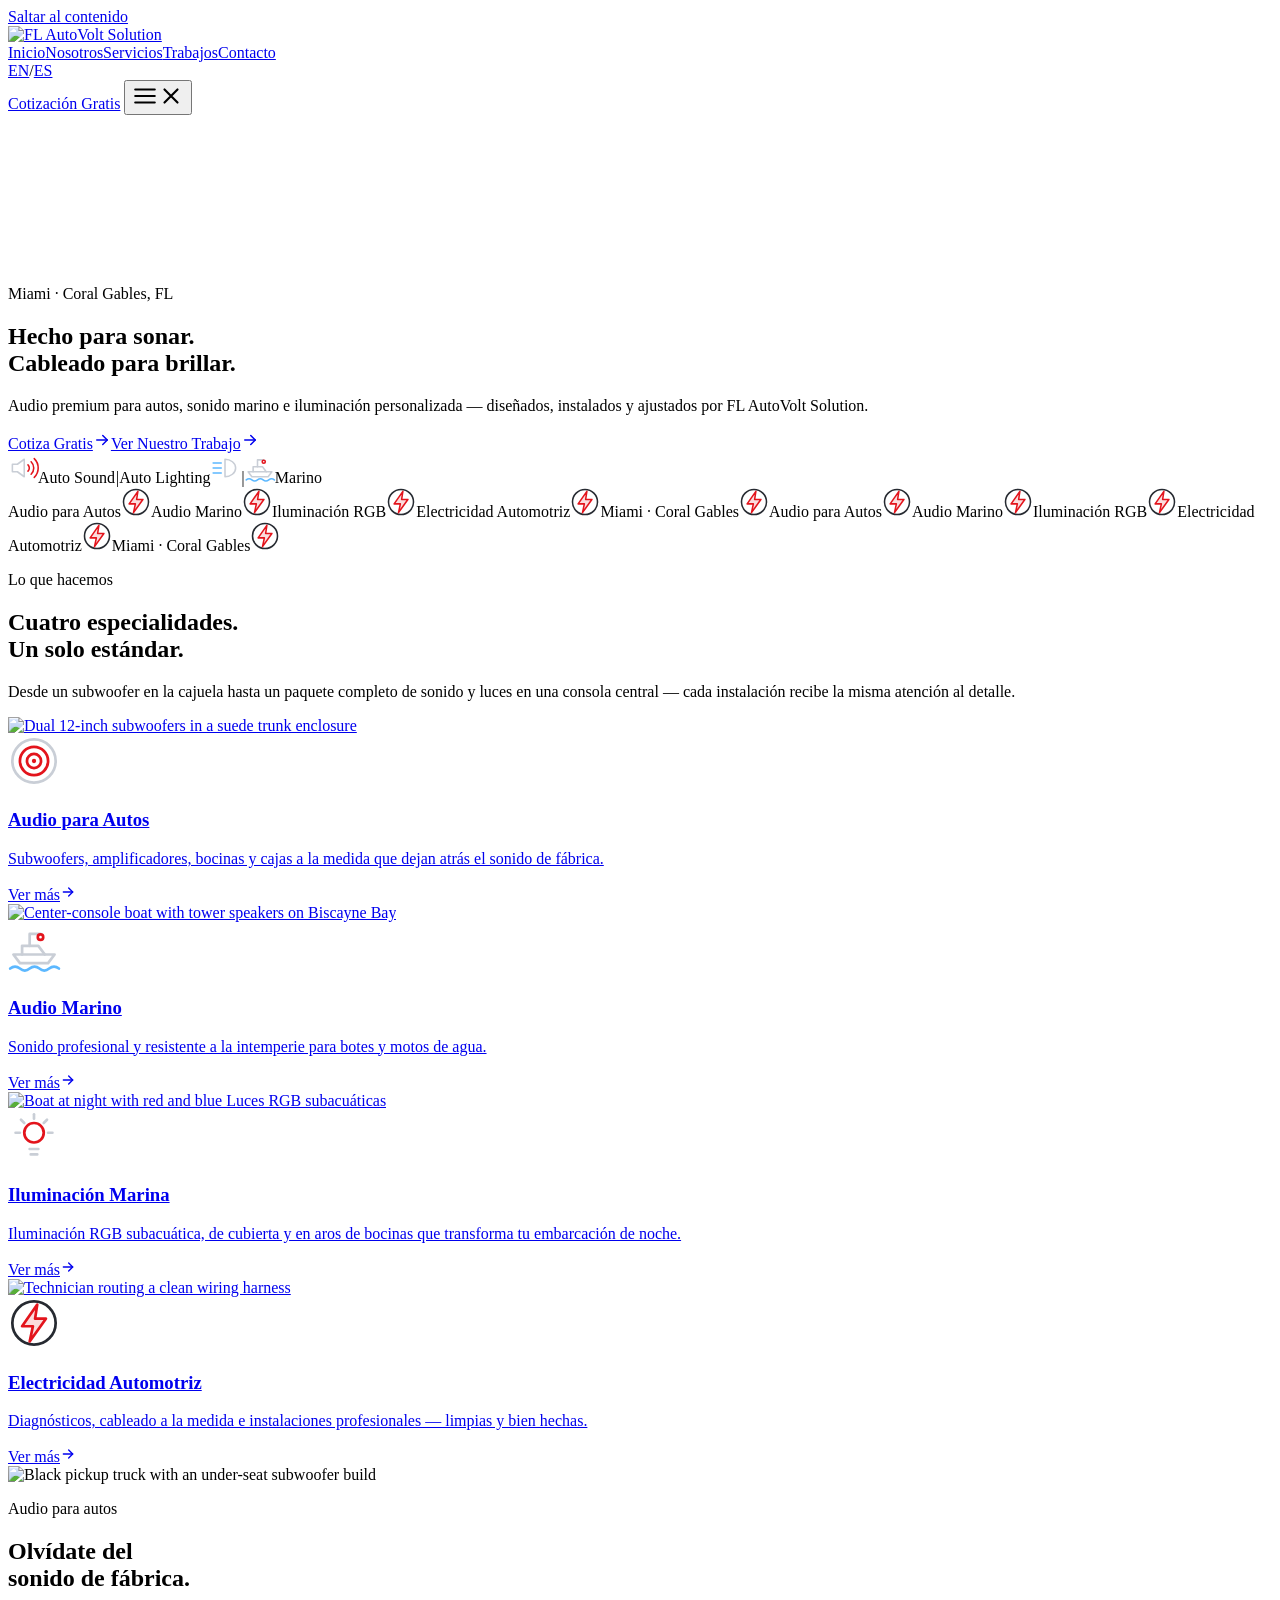
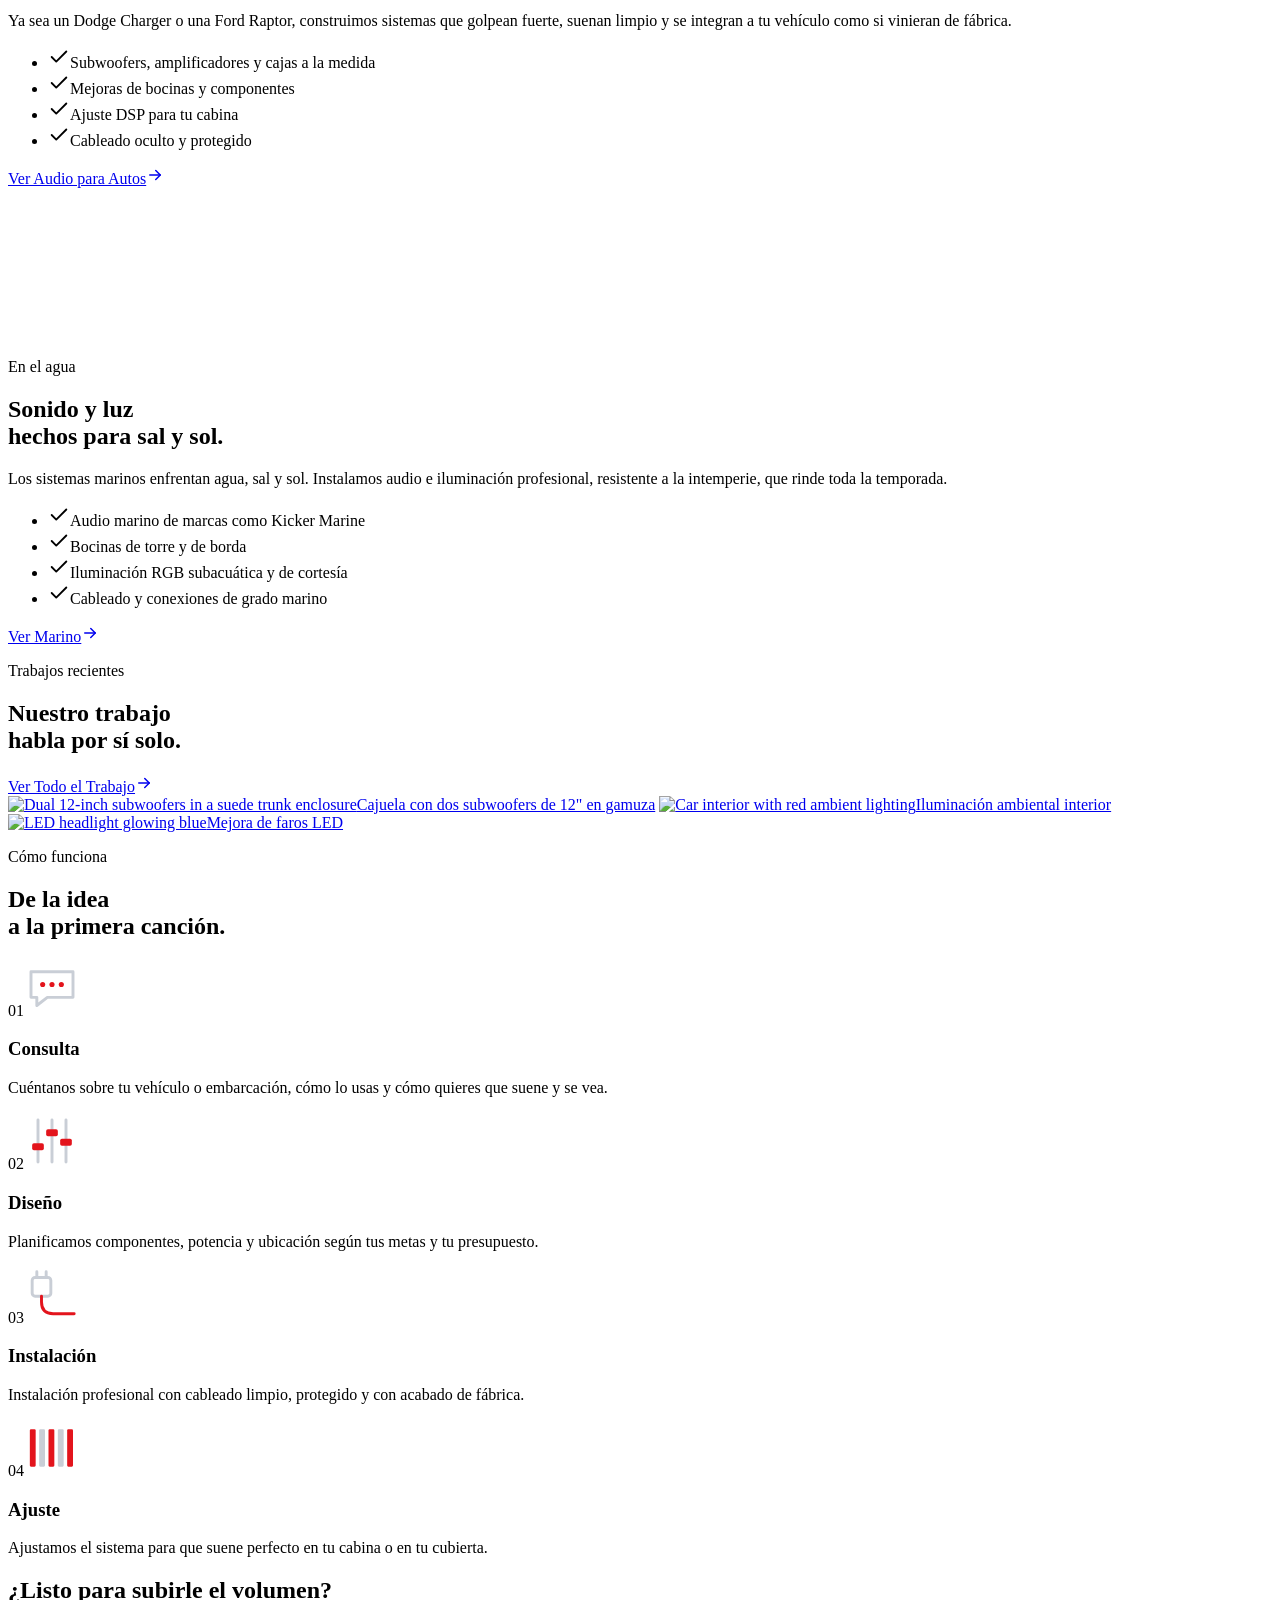
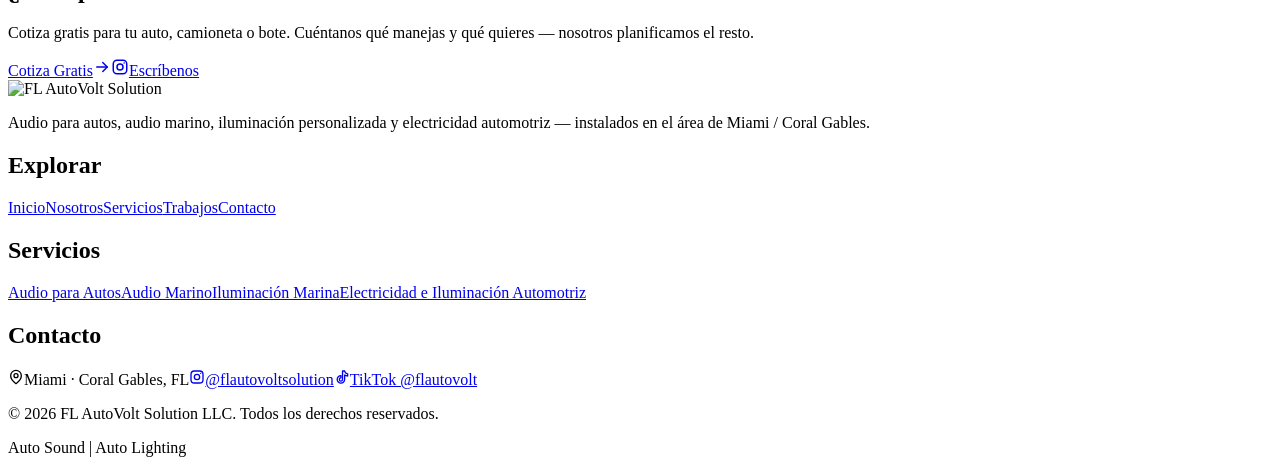
==== public/es/index.html @ 37b9b185 "Initial FL AutoVolt website (EN/ES, animations, video loops) Co-Authored-By: Claude Opus 5.5 <norepl" ====
<!doctype html>
<html lang="es" class="no-js">
<head>
<meta charset="utf-8">
<meta name="viewport" content="width=device-width, initial-scale=1">
<title>FL AutoVolt Solution | Audio para Autos, Audio Marino e Iluminación en Miami</title>
<meta name="description" content="Audio premium para autos, audio marino, iluminación RGB para botes y electricidad automotriz en Miami y Coral Gables, FL. Cotiza gratis.">
<link rel="canonical" href="https://flautovolt.com/es/">
<link rel="alternate" hreflang="en" href="https://flautovolt.com/">
<link rel="alternate" hreflang="es" href="https://flautovolt.com/es/">
<link rel="alternate" hreflang="x-default" href="https://flautovolt.com/">
<meta name="theme-color" content="#07080A">
<meta property="og:type" content="website">
<meta property="og:site_name" content="FL AutoVolt Solution">
<meta property="og:title" content="FL AutoVolt Solution | Audio para Autos, Audio Marino e Iluminación en Miami">
<meta property="og:description" content="Audio premium para autos, audio marino, iluminación RGB para botes y electricidad automotriz en Miami y Coral Gables, FL. Cotiza gratis.">
<meta property="og:url" content="https://flautovolt.com/es/">
<meta property="og:image" content="https://flautovolt.com/assets/img/og.jpg">
<meta property="og:locale" content="es_US">
<meta name="twitter:card" content="summary_large_image">
<link rel="icon" href="/favicon.ico" sizes="32x32">
<link rel="icon" href="/assets/img/icon-192.png" type="image/png" sizes="192x192">
<link rel="apple-touch-icon" href="/assets/img/apple-touch-icon.png">
<link rel="preconnect" href="https://fonts.googleapis.com"><link rel="preconnect" href="https://fonts.gstatic.com" crossorigin><link rel="stylesheet" href="https://fonts.googleapis.com/css2?family=Barlow:wght@400;500;600&family=Saira:ital,wght@0,500;0,600;0,700;1,700;1,800;1,900&display=swap">
<link rel="stylesheet" href="/assets/css/site.css">
<script type="application/ld+json">{"@context": "https://schema.org", "@type": "AutomotiveBusiness", "name": "FL AutoVolt Solution LLC", "alternateName": "FL AutoVolt", "url": "https://flautovolt.com/", "logo": "https://flautovolt.com/assets/img/logo.jpg", "image": "https://flautovolt.com/assets/img/og.jpg", "description": "Car audio, marine audio, custom marine lighting and auto electrical services in Miami / Coral Gables, FL.", "areaServed": ["Miami, FL", "Coral Gables, FL", "South Florida"], "address": {"@type": "PostalAddress", "addressLocality": "Miami", "addressRegion": "FL", "addressCountry": "US"}, "sameAs": ["https://www.instagram.com/flautovoltsolution/", "https://www.tiktok.com/@flautovolt"]}</script>
<script src="/assets/js/config.js" defer></script>
<script src="/assets/js/site.js" defer></script>
</head>
<body>
<a class="skip" href="#main">Saltar al contenido</a>
<header class="site-header">
<div class="site-header__in">
<a class="brand" href="/" aria-label="FL AutoVolt Solution — inicio"><img src="/assets/img/logo.jpg" alt="FL AutoVolt Solution" width="176" height="96"></a>
<nav class="nav" id="nav" aria-label="Principal"><a href="/" aria-current="page">Inicio</a><a href="/about">Nosotros</a><a href="/services">Servicios</a><a href="/works">Trabajos</a><a href="/contact">Contacto</a></nav>
<div class="header-actions"><div class="lang" aria-label="Idioma"><a href="/" lang="en" hreflang="en" aria-current="true">EN</a><span>/</span><a href="/es/" lang="es" hreflang="es">ES</a></div>

<a class="btn btn--red btn--sm fa-btn" href="/contact">Cotización Gratis</a>
<button class="burger" type="button" aria-controls="nav" aria-expanded="false" aria-label="Menú"><svg class="i burger__open" width="26" height="26" viewBox="0 0 24 24" fill="none" stroke="currentColor" stroke-width="2" stroke-linecap="round" stroke-linejoin="round" aria-hidden="true"><path d="M3 6h18M3 12h18M3 18h18"/></svg><svg class="i burger__close" width="26" height="26" viewBox="0 0 24 24" fill="none" stroke="currentColor" stroke-width="2" stroke-linecap="round" stroke-linejoin="round" aria-hidden="true"><path d="M6 6l12 12M18 6 6 18"/></svg></button>
</div>
</div>
</header>
<main id="main">
<section class="hero">
<div class="hero__media"><video class="fa-kb" src="/assets/video/hero-loop.mp4" poster="/assets/img/img00.jpg" autoplay muted loop playsinline preload="metadata" aria-label="Black muscle sedan with a glowing custom trunk audio build"></video></div>
<div class="wrap hero__in">
<div class="fa-up"><p class="eyebrow"><span class="fa-line"></span>Miami · Coral Gables, FL</p></div>
<h1 class="h1 h1--hero fa-up d1">Hecho para sonar.<br><span class="red">Cableado para brillar.</span></h1>
<p class="lead fa-up d2">Audio premium para autos, sonido marino e iluminación personalizada — diseñados, instalados y ajustados por FL AutoVolt Solution.</p>
<div class="btn-row fa-up d3"><a class="btn btn--red fa-btn" href="/contact">Cotiza Gratis<svg class="i" width="18" height="18" viewBox="0 0 24 24" fill="none" stroke="currentColor" stroke-width="2" stroke-linecap="round" stroke-linejoin="round" aria-hidden="true"><path d="M5 12h14"/><path d="m13 6 6 6-6 6"/></svg></a><a class="btn btn--ghost fa-btn" href="/works">Ver Nuestro Trabajo<svg class="i" width="18" height="18" viewBox="0 0 24 24" fill="none" stroke="currentColor" stroke-width="2" stroke-linecap="round" stroke-linejoin="round" aria-hidden="true"><path d="M5 12h14"/><path d="m13 6 6 6-6 6"/></svg></a></div>
<div class="hero__tags fa-up d4"><span class="red"><svg width="30" height="30" viewBox="0 0 48 48" fill="none" stroke-width="2.5" stroke-linecap="round" stroke-linejoin="round" aria-hidden="true" style="flex-shrink: 0; overflow: visible"><path d="M7 18h8l11-8v28l-11-8H7z" stroke="#C9CED6"></path><path class="fa-wave" d="M32 19a7 7 0 0 1 0 10" stroke="#E3141C"></path><path class="fa-wave d2" d="M37 14a14 14 0 0 1 0 20" stroke="#E3141C"></path><path class="fa-wave d4" d="M42 9a21 21 0 0 1 0 30" stroke="#E3141C"></path></svg>Auto Sound</span><i>|</i><span>Auto Lighting<svg width="30" height="30" viewBox="0 0 48 48" fill="none" stroke-width="2.5" stroke-linecap="round" stroke-linejoin="round" aria-hidden="true" style="flex-shrink: 0; overflow: visible"><path d="M24 10c9 0 17 6 17 14s-8 14-17 14z" stroke="#C9CED6"></path><path class="fa-beam" d="M5 16h13" stroke="#5CB8FF"></path><path class="fa-beam d2" d="M5 24h13" stroke="#5CB8FF"></path><path class="fa-beam d4" d="M5 32h13" stroke="#5CB8FF"></path></svg></span><i>|</i><span class="blue"><svg width="30" height="30" viewBox="0 0 48 48" fill="none" stroke-width="2.5" stroke-linecap="round" stroke-linejoin="round" aria-hidden="true" style="flex-shrink: 0; overflow: visible"><g class="fa-bob"><path d="M5 30h38l-6 8H11z" stroke="#C9CED6"></path><path d="M13 30v-8h15l6 8" stroke="#C9CED6"></path><path d="M20 22V11h10" stroke="#C9CED6"></path><circle cx="30" cy="14" r="2.5" stroke="#E3141C"></circle></g><path class="fa-drift" d="M2 43c3-2.5 6-2.5 9 0s6 2.5 9 0 6-2.5 9 0 6 2.5 9 0 6-2.5 9 0" stroke="#5CB8FF"></path></svg>Marino</span></div>
</div>
<div class="hero__eq" aria-hidden="true"><i class="fa-eq" style="animation-duration:0.7s;animation-delay:0.0s;background:var(--red)"></i><i class="fa-eq" style="animation-duration:0.8s;animation-delay:-0.9s;background:var(--red)"></i><i class="fa-eq" style="animation-duration:0.9s;animation-delay:-0.7s;background:var(--chrome)"></i><i class="fa-eq" style="animation-duration:1.0s;animation-delay:-0.5s;background:var(--red)"></i><i class="fa-eq" style="animation-duration:1.1s;animation-delay:-0.3s;background:var(--red)"></i><i class="fa-eq" style="animation-duration:1.2s;animation-delay:-0.1s;background:var(--chrome)"></i><i class="fa-eq" style="animation-duration:1.3s;animation-delay:-1.0s;background:var(--red)"></i><i class="fa-eq" style="animation-duration:1.4s;animation-delay:-0.8s;background:var(--red)"></i><i class="fa-eq" style="animation-duration:1.5s;animation-delay:-0.6s;background:var(--chrome)"></i><i class="fa-eq" style="animation-duration:0.7s;animation-delay:-0.4s;background:var(--red)"></i><i class="fa-eq" style="animation-duration:0.8s;animation-delay:-0.2s;background:var(--red)"></i><i class="fa-eq" style="animation-duration:0.9s;animation-delay:0.0s;background:var(--chrome)"></i><i class="fa-eq" style="animation-duration:1.0s;animation-delay:-0.9s;background:var(--red)"></i><i class="fa-eq" style="animation-duration:1.1s;animation-delay:-0.7s;background:var(--red)"></i><i class="fa-eq" style="animation-duration:1.2s;animation-delay:-0.5s;background:var(--chrome)"></i><i class="fa-eq" style="animation-duration:1.3s;animation-delay:-0.3s;background:var(--red)"></i><i class="fa-eq" style="animation-duration:1.4s;animation-delay:-0.1s;background:var(--red)"></i><i class="fa-eq" style="animation-duration:1.5s;animation-delay:-1.0s;background:var(--chrome)"></i><i class="fa-eq" style="animation-duration:0.7s;animation-delay:-0.8s;background:var(--red)"></i><i class="fa-eq" style="animation-duration:0.8s;animation-delay:-0.6s;background:var(--red)"></i><i class="fa-eq" style="animation-duration:0.9s;animation-delay:-0.4s;background:var(--chrome)"></i><i class="fa-eq" style="animation-duration:1.0s;animation-delay:-0.2s;background:var(--red)"></i><i class="fa-eq" style="animation-duration:1.1s;animation-delay:0.0s;background:var(--red)"></i><i class="fa-eq" style="animation-duration:1.2s;animation-delay:-0.9s;background:var(--chrome)"></i><i class="fa-eq" style="animation-duration:1.3s;animation-delay:-0.7s;background:var(--red)"></i><i class="fa-eq" style="animation-duration:1.4s;animation-delay:-0.5s;background:var(--red)"></i><i class="fa-eq" style="animation-duration:1.5s;animation-delay:-0.3s;background:var(--chrome)"></i><i class="fa-eq" style="animation-duration:0.7s;animation-delay:-0.1s;background:var(--red)"></i><i class="fa-eq" style="animation-duration:0.8s;animation-delay:-1.0s;background:var(--red)"></i><i class="fa-eq" style="animation-duration:0.9s;animation-delay:-0.8s;background:var(--chrome)"></i></div>
</section>
<div class="ticker" aria-hidden="true"><div class="ticker__track fa-marquee"><span class="ticker__item">Audio para Autos<svg width="30" height="30" viewBox="0 0 48 48" fill="none" stroke-width="2.5" stroke-linecap="round" stroke-linejoin="round" aria-hidden="true" style="flex-shrink: 0; overflow: visible"><circle cx="24" cy="24" r="20" stroke="#262A31"></circle><path class="fa-flicker" d="M27 7 13 27h10l-3 14 15-21H25z" stroke="#E3141C" fill="rgba(227,20,28,0.15)"></path></svg></span><span class="ticker__item">Audio Marino<svg width="30" height="30" viewBox="0 0 48 48" fill="none" stroke-width="2.5" stroke-linecap="round" stroke-linejoin="round" aria-hidden="true" style="flex-shrink: 0; overflow: visible"><circle cx="24" cy="24" r="20" stroke="#262A31"></circle><path class="fa-flicker" d="M27 7 13 27h10l-3 14 15-21H25z" stroke="#E3141C" fill="rgba(227,20,28,0.15)"></path></svg></span><span class="ticker__item">Iluminación RGB<svg width="30" height="30" viewBox="0 0 48 48" fill="none" stroke-width="2.5" stroke-linecap="round" stroke-linejoin="round" aria-hidden="true" style="flex-shrink: 0; overflow: visible"><circle cx="24" cy="24" r="20" stroke="#262A31"></circle><path class="fa-flicker" d="M27 7 13 27h10l-3 14 15-21H25z" stroke="#E3141C" fill="rgba(227,20,28,0.15)"></path></svg></span><span class="ticker__item">Electricidad Automotriz<svg width="30" height="30" viewBox="0 0 48 48" fill="none" stroke-width="2.5" stroke-linecap="round" stroke-linejoin="round" aria-hidden="true" style="flex-shrink: 0; overflow: visible"><circle cx="24" cy="24" r="20" stroke="#262A31"></circle><path class="fa-flicker" d="M27 7 13 27h10l-3 14 15-21H25z" stroke="#E3141C" fill="rgba(227,20,28,0.15)"></path></svg></span><span class="ticker__item">Miami · Coral Gables<svg width="30" height="30" viewBox="0 0 48 48" fill="none" stroke-width="2.5" stroke-linecap="round" stroke-linejoin="round" aria-hidden="true" style="flex-shrink: 0; overflow: visible"><circle cx="24" cy="24" r="20" stroke="#262A31"></circle><path class="fa-flicker" d="M27 7 13 27h10l-3 14 15-21H25z" stroke="#E3141C" fill="rgba(227,20,28,0.15)"></path></svg></span><span class="ticker__item">Audio para Autos<svg width="30" height="30" viewBox="0 0 48 48" fill="none" stroke-width="2.5" stroke-linecap="round" stroke-linejoin="round" aria-hidden="true" style="flex-shrink: 0; overflow: visible"><circle cx="24" cy="24" r="20" stroke="#262A31"></circle><path class="fa-flicker" d="M27 7 13 27h10l-3 14 15-21H25z" stroke="#E3141C" fill="rgba(227,20,28,0.15)"></path></svg></span><span class="ticker__item">Audio Marino<svg width="30" height="30" viewBox="0 0 48 48" fill="none" stroke-width="2.5" stroke-linecap="round" stroke-linejoin="round" aria-hidden="true" style="flex-shrink: 0; overflow: visible"><circle cx="24" cy="24" r="20" stroke="#262A31"></circle><path class="fa-flicker" d="M27 7 13 27h10l-3 14 15-21H25z" stroke="#E3141C" fill="rgba(227,20,28,0.15)"></path></svg></span><span class="ticker__item">Iluminación RGB<svg width="30" height="30" viewBox="0 0 48 48" fill="none" stroke-width="2.5" stroke-linecap="round" stroke-linejoin="round" aria-hidden="true" style="flex-shrink: 0; overflow: visible"><circle cx="24" cy="24" r="20" stroke="#262A31"></circle><path class="fa-flicker" d="M27 7 13 27h10l-3 14 15-21H25z" stroke="#E3141C" fill="rgba(227,20,28,0.15)"></path></svg></span><span class="ticker__item">Electricidad Automotriz<svg width="30" height="30" viewBox="0 0 48 48" fill="none" stroke-width="2.5" stroke-linecap="round" stroke-linejoin="round" aria-hidden="true" style="flex-shrink: 0; overflow: visible"><circle cx="24" cy="24" r="20" stroke="#262A31"></circle><path class="fa-flicker" d="M27 7 13 27h10l-3 14 15-21H25z" stroke="#E3141C" fill="rgba(227,20,28,0.15)"></path></svg></span><span class="ticker__item">Miami · Coral Gables<svg width="30" height="30" viewBox="0 0 48 48" fill="none" stroke-width="2.5" stroke-linecap="round" stroke-linejoin="round" aria-hidden="true" style="flex-shrink: 0; overflow: visible"><circle cx="24" cy="24" r="20" stroke="#262A31"></circle><path class="fa-flicker" d="M27 7 13 27h10l-3 14 15-21H25z" stroke="#E3141C" fill="rgba(227,20,28,0.15)"></path></svg></span></div></div>
<section class="section"><div class="wrap stack">
<div class="sec-head" data-reveal><div><p class="eyebrow"><span class="fa-line"></span>Lo que hacemos</p><h2 class="h2">Cuatro especialidades.<br>Un solo estándar.</h2></div><p class="sec-head__side">Desde un subwoofer en la cajuela hasta un paquete completo de sonido y luces en una consola central — cada instalación recibe la misma atención al detalle.</p></div>
<div class="grid grid--4"><a class="card fa-card" href="/services#car-audio" data-reveal>
<div class="card__media"><img class="fa-img" src="/assets/img/img01.jpg" alt="Dual 12-inch subwoofers in a suede trunk enclosure" width="1920" height="1434" loading="lazy" decoding="async"></div>
<div class="card__body"><svg width="52" height="52" viewBox="0 0 48 48" fill="none" stroke-width="2.5" stroke-linecap="round" stroke-linejoin="round" aria-hidden="true" style="flex-shrink: 0; overflow: visible"><circle cx="24" cy="24" r="20" stroke="#C9CED6"></circle><g class="fa-thump"><circle cx="24" cy="24" r="13" stroke="#E3141C"></circle><circle cx="24" cy="24" r="6.5" stroke="#E3141C"></circle><circle cx="24" cy="24" r="2" fill="#E3141C" stroke="none"></circle></g></svg><h3 class="h3">Audio para Autos</h3><p>Subwoofers, amplificadores, bocinas y cajas a la medida que dejan atrás el sonido de fábrica.</p><span class="more">Ver más<svg class="i" width="16" height="16" viewBox="0 0 24 24" fill="none" stroke="currentColor" stroke-width="2" stroke-linecap="round" stroke-linejoin="round" aria-hidden="true"><path d="M5 12h14"/><path d="m13 6 6 6-6 6"/></svg></span></div>
</a><a class="card fa-card" href="/services#marine-audio" data-reveal>
<div class="card__media"><img class="fa-img" src="/assets/img/img02.jpg" alt="Center-console boat with tower speakers on Biscayne Bay" width="1920" height="1434" loading="lazy" decoding="async"></div>
<div class="card__body"><svg width="52" height="52" viewBox="0 0 48 48" fill="none" stroke-width="2.5" stroke-linecap="round" stroke-linejoin="round" aria-hidden="true" style="flex-shrink: 0; overflow: visible"><g class="fa-bob"><path d="M5 30h38l-6 8H11z" stroke="#C9CED6"></path><path d="M13 30v-8h15l6 8" stroke="#C9CED6"></path><path d="M20 22V11h10" stroke="#C9CED6"></path><circle cx="30" cy="14" r="2.5" stroke="#E3141C"></circle></g><path class="fa-drift" d="M2 43c3-2.5 6-2.5 9 0s6 2.5 9 0 6-2.5 9 0 6 2.5 9 0 6-2.5 9 0" stroke="#5CB8FF"></path></svg><h3 class="h3">Audio Marino</h3><p>Sonido profesional y resistente a la intemperie para botes y motos de agua.</p><span class="more">Ver más<svg class="i" width="16" height="16" viewBox="0 0 24 24" fill="none" stroke="currentColor" stroke-width="2" stroke-linecap="round" stroke-linejoin="round" aria-hidden="true"><path d="M5 12h14"/><path d="m13 6 6 6-6 6"/></svg></span></div>
</a><a class="card fa-card" href="/services#marine-lighting" data-reveal>
<div class="card__media"><img class="fa-img" src="/assets/img/img03.jpg" alt="Boat at night with red and blue Luces RGB subacuáticas" width="1920" height="1434" loading="lazy" decoding="async"></div>
<div class="card__body"><svg width="52" height="52" viewBox="0 0 48 48" fill="none" stroke-width="2.5" stroke-linecap="round" stroke-linejoin="round" aria-hidden="true" style="flex-shrink: 0; overflow: visible"><circle class="fa-rgb" cx="24" cy="21" r="9" stroke="#E3141C"></circle><path d="M20 36h8M21 41h6" stroke="#C9CED6"></path><path class="fa-wave" d="M24 4v4" stroke="#C9CED6"></path><path class="fa-wave d1" d="M36 9l-3 3" stroke="#C9CED6"></path><path class="fa-wave d2" d="M41 21h-4" stroke="#C9CED6"></path><path class="fa-wave d1" d="M12 9l3 3" stroke="#C9CED6"></path><path class="fa-wave d2" d="M7 21h4" stroke="#C9CED6"></path></svg><h3 class="h3">Iluminación Marina</h3><p>Iluminación RGB subacuática, de cubierta y en aros de bocinas que transforma tu embarcación de noche.</p><span class="more">Ver más<svg class="i" width="16" height="16" viewBox="0 0 24 24" fill="none" stroke="currentColor" stroke-width="2" stroke-linecap="round" stroke-linejoin="round" aria-hidden="true"><path d="M5 12h14"/><path d="m13 6 6 6-6 6"/></svg></span></div>
</a><a class="card fa-card" href="/services#auto-electrical" data-reveal>
<div class="card__media"><img class="fa-img" src="/assets/img/img04.jpg" alt="Technician routing a clean wiring harness" width="1920" height="1434" loading="lazy" decoding="async"></div>
<div class="card__body"><svg width="52" height="52" viewBox="0 0 48 48" fill="none" stroke-width="2.5" stroke-linecap="round" stroke-linejoin="round" aria-hidden="true" style="flex-shrink: 0; overflow: visible"><circle cx="24" cy="24" r="20" stroke="#262A31"></circle><path class="fa-flicker" d="M27 7 13 27h10l-3 14 15-21H25z" stroke="#E3141C" fill="rgba(227,20,28,0.15)"></path></svg><h3 class="h3">Electricidad Automotriz</h3><p>Diagnósticos, cableado a la medida e instalaciones profesionales — limpias y bien hechas.</p><span class="more">Ver más<svg class="i" width="16" height="16" viewBox="0 0 24 24" fill="none" stroke="currentColor" stroke-width="2" stroke-linecap="round" stroke-linejoin="round" aria-hidden="true"><path d="M5 12h14"/><path d="m13 6 6 6-6 6"/></svg></span></div>
</a></div>
</div></section>
<section class="section section--alt">
<div class="wrap split">
<div class="split__media" data-reveal><img class="" src="/assets/img/img05.jpg" alt="Black pickup truck with an under-seat subwoofer build" width="1920" height="1434" loading="lazy" decoding="async"></div>
<div class="split__text" data-reveal>
<p class="eyebrow"><span class="fa-line"></span>Audio para autos</p>
<h2 class="h2">Olvídate del<br>sonido de fábrica.</h2>
<p class="body">Ya sea un Dodge Charger o una Ford Raptor, construimos sistemas que golpean fuerte, suenan limpio y se integran a tu vehículo como si vinieran de fábrica.</p>
<ul class="checks"><li><svg class="i" width="22" height="22" viewBox="0 0 24 24" fill="none" stroke="currentColor" stroke-width="2" stroke-linecap="round" stroke-linejoin="round" aria-hidden="true"><path d="M20 6 9 17l-5-5"/></svg><span>Subwoofers, amplificadores y cajas a la medida</span></li><li><svg class="i" width="22" height="22" viewBox="0 0 24 24" fill="none" stroke="currentColor" stroke-width="2" stroke-linecap="round" stroke-linejoin="round" aria-hidden="true"><path d="M20 6 9 17l-5-5"/></svg><span>Mejoras de bocinas y componentes</span></li><li><svg class="i" width="22" height="22" viewBox="0 0 24 24" fill="none" stroke="currentColor" stroke-width="2" stroke-linecap="round" stroke-linejoin="round" aria-hidden="true"><path d="M20 6 9 17l-5-5"/></svg><span>Ajuste DSP para tu cabina</span></li><li><svg class="i" width="22" height="22" viewBox="0 0 24 24" fill="none" stroke="currentColor" stroke-width="2" stroke-linecap="round" stroke-linejoin="round" aria-hidden="true"><path d="M20 6 9 17l-5-5"/></svg><span>Cableado oculto y protegido</span></li></ul>
<div><a class="btn btn--red fa-btn" href="/services#car-audio">Ver Audio para Autos<svg class="i" width="18" height="18" viewBox="0 0 24 24" fill="none" stroke="currentColor" stroke-width="2" stroke-linecap="round" stroke-linejoin="round" aria-hidden="true"><path d="M5 12h14"/><path d="m13 6 6 6-6 6"/></svg></a></div>
</div>
</div>
</section>
<section class="section">
<div class="wrap split split--rev">
<div class="split__media" data-reveal><video class="" src="/assets/video/marine-loop.mp4" poster="/assets/img/img03.jpg" autoplay muted loop playsinline preload="metadata" aria-label="Boat at night with red and blue Luces RGB subacuáticas"></video></div>
<div class="split__text" data-reveal>
<p class="eyebrow"><span class="fa-line"></span>En el agua</p>
<h2 class="h2">Sonido y luz<br>hechos para sal y sol.</h2>
<p class="body">Los sistemas marinos enfrentan agua, sal y sol. Instalamos audio e iluminación profesional, resistente a la intemperie, que rinde toda la temporada.</p>
<ul class="checks"><li><svg class="i" width="22" height="22" viewBox="0 0 24 24" fill="none" stroke="currentColor" stroke-width="2" stroke-linecap="round" stroke-linejoin="round" aria-hidden="true"><path d="M20 6 9 17l-5-5"/></svg><span>Audio marino de marcas como Kicker Marine</span></li><li><svg class="i" width="22" height="22" viewBox="0 0 24 24" fill="none" stroke="currentColor" stroke-width="2" stroke-linecap="round" stroke-linejoin="round" aria-hidden="true"><path d="M20 6 9 17l-5-5"/></svg><span>Bocinas de torre y de borda</span></li><li><svg class="i" width="22" height="22" viewBox="0 0 24 24" fill="none" stroke="currentColor" stroke-width="2" stroke-linecap="round" stroke-linejoin="round" aria-hidden="true"><path d="M20 6 9 17l-5-5"/></svg><span>Iluminación RGB subacuática y de cortesía</span></li><li><svg class="i" width="22" height="22" viewBox="0 0 24 24" fill="none" stroke="currentColor" stroke-width="2" stroke-linecap="round" stroke-linejoin="round" aria-hidden="true"><path d="M20 6 9 17l-5-5"/></svg><span>Cableado y conexiones de grado marino</span></li></ul>
<div><a class="btn btn--red fa-btn" href="/services#marine-audio">Ver Marino<svg class="i" width="18" height="18" viewBox="0 0 24 24" fill="none" stroke="currentColor" stroke-width="2" stroke-linecap="round" stroke-linejoin="round" aria-hidden="true"><path d="M5 12h14"/><path d="m13 6 6 6-6 6"/></svg></a></div>
</div>
</div>
</section>
<section class="section section--alt"><div class="wrap stack">
<div class="sec-row"><div class="sec-head" data-reveal><div><p class="eyebrow"><span class="fa-line"></span>Trabajos recientes</p><h2 class="h2">Nuestro trabajo<br>habla por sí solo.</h2></div></div><a class="btn btn--ghost fa-btn" href="/works">Ver Todo el Trabajo<svg class="i" width="18" height="18" viewBox="0 0 24 24" fill="none" stroke="currentColor" stroke-width="2" stroke-linecap="round" stroke-linejoin="round" aria-hidden="true"><path d="M5 12h14"/><path d="m13 6 6 6-6 6"/></svg></a></div>
<div class="mosaic">
<a class="tile tile--big fa-card" href="/works" data-reveal><img class="fa-img" src="/assets/img/img01.jpg" alt="Dual 12-inch subwoofers in a suede trunk enclosure" width="1920" height="1434" loading="lazy" decoding="async"><span class="tile__cap">Cajuela con dos subwoofers de 12" en gamuza</span></a>
<a class="tile fa-card" href="/works" data-reveal><img class="fa-img" src="/assets/img/img08.jpg" alt="Car interior with red ambient lighting" width="1920" height="1434" loading="lazy" decoding="async"><span class="tile__cap">Iluminación ambiental interior</span></a>
<a class="tile fa-card" href="/works" data-reveal><img class="fa-img" src="/assets/img/img09.jpg" alt="LED headlight glowing blue" width="1920" height="1434" loading="lazy" decoding="async"><span class="tile__cap">Mejora de faros LED</span></a>
</div>
</div></section>
<section class="section"><div class="wrap stack">
<div class="sec-head" data-reveal><div><p class="eyebrow"><span class="fa-line"></span>Cómo funciona</p><h2 class="h2">De la idea<br>a la primera canción.</h2></div></div>
<div class="grid grid--4 steps"><div class="step" data-reveal><div class="step__top"><span class="step__n">01</span><svg width="56" height="56" viewBox="0 0 48 48" fill="none" stroke-width="2.5" stroke-linecap="round" stroke-linejoin="round" aria-hidden="true" style="flex-shrink: 0; overflow: visible"><path d="M6 10h36v22H20l-9 7v-7H6z" stroke="#C9CED6"></path><circle class="fa-dot" cx="16" cy="21" r="2.2" fill="#E3141C" stroke="none"></circle><circle class="fa-dot d2" cx="24" cy="21" r="2.2" fill="#E3141C" stroke="none"></circle><circle class="fa-dot d4" cx="32" cy="21" r="2.2" fill="#E3141C" stroke="none"></circle></svg></div><h3 class="h3">Consulta</h3><p>Cuéntanos sobre tu vehículo o embarcación, cómo lo usas y cómo quieres que suene y se vea.</p></div><div class="step" data-reveal><div class="step__top"><span class="step__n">02</span><svg width="56" height="56" viewBox="0 0 48 48" fill="none" stroke-width="2.5" stroke-linecap="round" stroke-linejoin="round" aria-hidden="true" style="flex-shrink: 0; overflow: visible"><path d="M12 6v36M24 6v36M36 6v36" stroke="#C9CED6"></path><rect class="fa-slide" x="7" y="26" width="10" height="6" rx="1.5" fill="#E3141C" stroke="none"></rect><rect class="fa-slide d3" x="19" y="14" width="10" height="6" rx="1.5" fill="#E3141C" stroke="none"></rect><rect class="fa-slide d5" x="31" y="22" width="10" height="6" rx="1.5" fill="#E3141C" stroke="none"></rect></svg></div><h3 class="h3">Diseño</h3><p>Planificamos componentes, potencia y ubicación según tus metas y tu presupuesto.</p></div><div class="step" data-reveal><div class="step__top"><span class="step__n">03</span><svg width="56" height="56" viewBox="0 0 48 48" fill="none" stroke-width="2.5" stroke-linecap="round" stroke-linejoin="round" aria-hidden="true" style="flex-shrink: 0; overflow: visible"><rect x="7" y="9" width="16" height="16" rx="2.5" stroke="#C9CED6"></rect><path d="M11 9V4M19 9V4" stroke="#C9CED6"></path><path class="fa-flow" d="M15 25v5c0 7 4 10 10 10h18" stroke="#E3141C"></path></svg></div><h3 class="h3">Instalación</h3><p>Instalación profesional con cableado limpio, protegido y con acabado de fábrica.</p></div><div class="step" data-reveal><div class="step__top"><span class="step__n">04</span><svg width="56" height="56" viewBox="0 0 48 48" fill="none" stroke-width="2.5" stroke-linecap="round" stroke-linejoin="round" aria-hidden="true" style="flex-shrink: 0; overflow: visible"><rect class="fa-eq" x="5" y="8" width="5" height="32" rx="1" fill="#E3141C" stroke="none"></rect><rect class="fa-eq d1" x="13" y="8" width="5" height="32" rx="1" fill="#C9CED6" stroke="none"></rect><rect class="fa-eq d2" x="21" y="8" width="5" height="32" rx="1" fill="#E3141C" stroke="none"></rect><rect class="fa-eq d3" x="29" y="8" width="5" height="32" rx="1" fill="#C9CED6" stroke="none"></rect><rect class="fa-eq d4" x="37" y="8" width="5" height="32" rx="1" fill="#E3141C" stroke="none"></rect></svg></div><h3 class="h3">Ajuste</h3><p>Ajustamos el sistema para que suene perfecto en tu cabina o en tu cubierta.</p></div></div>
</div></section>
<section class="cta">
<div class="cta__eq" aria-hidden="true"><i class="fa-eq" style="animation-duration:0.7s;animation-delay:0.0s;background:rgba(0,0,0,.22)"></i><i class="fa-eq" style="animation-duration:0.8s;animation-delay:-0.9s;background:rgba(0,0,0,.22)"></i><i class="fa-eq" style="animation-duration:0.9s;animation-delay:-0.7s;background:rgba(0,0,0,.22)"></i><i class="fa-eq" style="animation-duration:1.0s;animation-delay:-0.5s;background:rgba(0,0,0,.22)"></i><i class="fa-eq" style="animation-duration:1.1s;animation-delay:-0.3s;background:rgba(0,0,0,.22)"></i><i class="fa-eq" style="animation-duration:1.2s;animation-delay:-0.1s;background:rgba(0,0,0,.22)"></i><i class="fa-eq" style="animation-duration:1.3s;animation-delay:-1.0s;background:rgba(0,0,0,.22)"></i><i class="fa-eq" style="animation-duration:1.4s;animation-delay:-0.8s;background:rgba(0,0,0,.22)"></i><i class="fa-eq" style="animation-duration:1.5s;animation-delay:-0.6s;background:rgba(0,0,0,.22)"></i><i class="fa-eq" style="animation-duration:0.7s;animation-delay:-0.4s;background:rgba(0,0,0,.22)"></i><i class="fa-eq" style="animation-duration:0.8s;animation-delay:-0.2s;background:rgba(0,0,0,.22)"></i><i class="fa-eq" style="animation-duration:0.9s;animation-delay:0.0s;background:rgba(0,0,0,.22)"></i><i class="fa-eq" style="animation-duration:1.0s;animation-delay:-0.9s;background:rgba(0,0,0,.22)"></i><i class="fa-eq" style="animation-duration:1.1s;animation-delay:-0.7s;background:rgba(0,0,0,.22)"></i><i class="fa-eq" style="animation-duration:1.2s;animation-delay:-0.5s;background:rgba(0,0,0,.22)"></i><i class="fa-eq" style="animation-duration:1.3s;animation-delay:-0.3s;background:rgba(0,0,0,.22)"></i><i class="fa-eq" style="animation-duration:1.4s;animation-delay:-0.1s;background:rgba(0,0,0,.22)"></i><i class="fa-eq" style="animation-duration:1.5s;animation-delay:-1.0s;background:rgba(0,0,0,.22)"></i><i class="fa-eq" style="animation-duration:0.7s;animation-delay:-0.8s;background:rgba(0,0,0,.22)"></i><i class="fa-eq" style="animation-duration:0.8s;animation-delay:-0.6s;background:rgba(0,0,0,.22)"></i><i class="fa-eq" style="animation-duration:0.9s;animation-delay:-0.4s;background:rgba(0,0,0,.22)"></i><i class="fa-eq" style="animation-duration:1.0s;animation-delay:-0.2s;background:rgba(0,0,0,.22)"></i><i class="fa-eq" style="animation-duration:1.1s;animation-delay:0.0s;background:rgba(0,0,0,.22)"></i><i class="fa-eq" style="animation-duration:1.2s;animation-delay:-0.9s;background:rgba(0,0,0,.22)"></i><i class="fa-eq" style="animation-duration:1.3s;animation-delay:-0.7s;background:rgba(0,0,0,.22)"></i><i class="fa-eq" style="animation-duration:1.4s;animation-delay:-0.5s;background:rgba(0,0,0,.22)"></i><i class="fa-eq" style="animation-duration:1.5s;animation-delay:-0.3s;background:rgba(0,0,0,.22)"></i><i class="fa-eq" style="animation-duration:0.7s;animation-delay:-0.1s;background:rgba(0,0,0,.22)"></i><i class="fa-eq" style="animation-duration:0.8s;animation-delay:-1.0s;background:rgba(0,0,0,.22)"></i><i class="fa-eq" style="animation-duration:0.9s;animation-delay:-0.8s;background:rgba(0,0,0,.22)"></i><i class="fa-eq" style="animation-duration:1.0s;animation-delay:-0.6s;background:rgba(0,0,0,.22)"></i><i class="fa-eq" style="animation-duration:1.1s;animation-delay:-0.4s;background:rgba(0,0,0,.22)"></i><i class="fa-eq" style="animation-duration:1.2s;animation-delay:-0.2s;background:rgba(0,0,0,.22)"></i><i class="fa-eq" style="animation-duration:1.3s;animation-delay:0.0s;background:rgba(0,0,0,.22)"></i><i class="fa-eq" style="animation-duration:1.4s;animation-delay:-0.9s;background:rgba(0,0,0,.22)"></i><i class="fa-eq" style="animation-duration:1.5s;animation-delay:-0.7s;background:rgba(0,0,0,.22)"></i><i class="fa-eq" style="animation-duration:0.7s;animation-delay:-0.5s;background:rgba(0,0,0,.22)"></i><i class="fa-eq" style="animation-duration:0.8s;animation-delay:-0.3s;background:rgba(0,0,0,.22)"></i><i class="fa-eq" style="animation-duration:0.9s;animation-delay:-0.1s;background:rgba(0,0,0,.22)"></i><i class="fa-eq" style="animation-duration:1.0s;animation-delay:-1.0s;background:rgba(0,0,0,.22)"></i><i class="fa-eq" style="animation-duration:1.1s;animation-delay:-0.8s;background:rgba(0,0,0,.22)"></i><i class="fa-eq" style="animation-duration:1.2s;animation-delay:-0.6s;background:rgba(0,0,0,.22)"></i><i class="fa-eq" style="animation-duration:1.3s;animation-delay:-0.4s;background:rgba(0,0,0,.22)"></i><i class="fa-eq" style="animation-duration:1.4s;animation-delay:-0.2s;background:rgba(0,0,0,.22)"></i><i class="fa-eq" style="animation-duration:1.5s;animation-delay:0.0s;background:rgba(0,0,0,.22)"></i><i class="fa-eq" style="animation-duration:0.7s;animation-delay:-0.9s;background:rgba(0,0,0,.22)"></i><i class="fa-eq" style="animation-duration:0.8s;animation-delay:-0.7s;background:rgba(0,0,0,.22)"></i><i class="fa-eq" style="animation-duration:0.9s;animation-delay:-0.5s;background:rgba(0,0,0,.22)"></i><i class="fa-eq" style="animation-duration:1.0s;animation-delay:-0.3s;background:rgba(0,0,0,.22)"></i><i class="fa-eq" style="animation-duration:1.1s;animation-delay:-0.1s;background:rgba(0,0,0,.22)"></i><i class="fa-eq" style="animation-duration:1.2s;animation-delay:-1.0s;background:rgba(0,0,0,.22)"></i><i class="fa-eq" style="animation-duration:1.3s;animation-delay:-0.8s;background:rgba(0,0,0,.22)"></i><i class="fa-eq" style="animation-duration:1.4s;animation-delay:-0.6s;background:rgba(0,0,0,.22)"></i><i class="fa-eq" style="animation-duration:1.5s;animation-delay:-0.4s;background:rgba(0,0,0,.22)"></i><i class="fa-eq" style="animation-duration:0.7s;animation-delay:-0.2s;background:rgba(0,0,0,.22)"></i><i class="fa-eq" style="animation-duration:0.8s;animation-delay:0.0s;background:rgba(0,0,0,.22)"></i><i class="fa-eq" style="animation-duration:0.9s;animation-delay:-0.9s;background:rgba(0,0,0,.22)"></i><i class="fa-eq" style="animation-duration:1.0s;animation-delay:-0.7s;background:rgba(0,0,0,.22)"></i><i class="fa-eq" style="animation-duration:1.1s;animation-delay:-0.5s;background:rgba(0,0,0,.22)"></i><i class="fa-eq" style="animation-duration:1.2s;animation-delay:-0.3s;background:rgba(0,0,0,.22)"></i><i class="fa-eq" style="animation-duration:1.3s;animation-delay:-0.1s;background:rgba(0,0,0,.22)"></i><i class="fa-eq" style="animation-duration:1.4s;animation-delay:-1.0s;background:rgba(0,0,0,.22)"></i><i class="fa-eq" style="animation-duration:1.5s;animation-delay:-0.8s;background:rgba(0,0,0,.22)"></i><i class="fa-eq" style="animation-duration:0.7s;animation-delay:-0.6s;background:rgba(0,0,0,.22)"></i><i class="fa-eq" style="animation-duration:0.8s;animation-delay:-0.4s;background:rgba(0,0,0,.22)"></i><i class="fa-eq" style="animation-duration:0.9s;animation-delay:-0.2s;background:rgba(0,0,0,.22)"></i><i class="fa-eq" style="animation-duration:1.0s;animation-delay:0.0s;background:rgba(0,0,0,.22)"></i><i class="fa-eq" style="animation-duration:1.1s;animation-delay:-0.9s;background:rgba(0,0,0,.22)"></i><i class="fa-eq" style="animation-duration:1.2s;animation-delay:-0.7s;background:rgba(0,0,0,.22)"></i><i class="fa-eq" style="animation-duration:1.3s;animation-delay:-0.5s;background:rgba(0,0,0,.22)"></i><i class="fa-eq" style="animation-duration:1.4s;animation-delay:-0.3s;background:rgba(0,0,0,.22)"></i><i class="fa-eq" style="animation-duration:1.5s;animation-delay:-0.1s;background:rgba(0,0,0,.22)"></i><i class="fa-eq" style="animation-duration:0.7s;animation-delay:-1.0s;background:rgba(0,0,0,.22)"></i><i class="fa-eq" style="animation-duration:0.8s;animation-delay:-0.8s;background:rgba(0,0,0,.22)"></i><i class="fa-eq" style="animation-duration:0.9s;animation-delay:-0.6s;background:rgba(0,0,0,.22)"></i><i class="fa-eq" style="animation-duration:1.0s;animation-delay:-0.4s;background:rgba(0,0,0,.22)"></i><i class="fa-eq" style="animation-duration:1.1s;animation-delay:-0.2s;background:rgba(0,0,0,.22)"></i><i class="fa-eq" style="animation-duration:1.2s;animation-delay:0.0s;background:rgba(0,0,0,.22)"></i><i class="fa-eq" style="animation-duration:1.3s;animation-delay:-0.9s;background:rgba(0,0,0,.22)"></i><i class="fa-eq" style="animation-duration:1.4s;animation-delay:-0.7s;background:rgba(0,0,0,.22)"></i><i class="fa-eq" style="animation-duration:1.5s;animation-delay:-0.5s;background:rgba(0,0,0,.22)"></i><i class="fa-eq" style="animation-duration:0.7s;animation-delay:-0.3s;background:rgba(0,0,0,.22)"></i><i class="fa-eq" style="animation-duration:0.8s;animation-delay:-0.1s;background:rgba(0,0,0,.22)"></i><i class="fa-eq" style="animation-duration:0.9s;animation-delay:-1.0s;background:rgba(0,0,0,.22)"></i><i class="fa-eq" style="animation-duration:1.0s;animation-delay:-0.8s;background:rgba(0,0,0,.22)"></i><i class="fa-eq" style="animation-duration:1.1s;animation-delay:-0.6s;background:rgba(0,0,0,.22)"></i><i class="fa-eq" style="animation-duration:1.2s;animation-delay:-0.4s;background:rgba(0,0,0,.22)"></i><i class="fa-eq" style="animation-duration:1.3s;animation-delay:-0.2s;background:rgba(0,0,0,.22)"></i><i class="fa-eq" style="animation-duration:1.4s;animation-delay:0.0s;background:rgba(0,0,0,.22)"></i><i class="fa-eq" style="animation-duration:1.5s;animation-delay:-0.9s;background:rgba(0,0,0,.22)"></i><i class="fa-eq" style="animation-duration:0.7s;animation-delay:-0.7s;background:rgba(0,0,0,.22)"></i><i class="fa-eq" style="animation-duration:0.8s;animation-delay:-0.5s;background:rgba(0,0,0,.22)"></i><i class="fa-eq" style="animation-duration:0.9s;animation-delay:-0.3s;background:rgba(0,0,0,.22)"></i><i class="fa-eq" style="animation-duration:1.0s;animation-delay:-0.1s;background:rgba(0,0,0,.22)"></i><i class="fa-eq" style="animation-duration:1.1s;animation-delay:-1.0s;background:rgba(0,0,0,.22)"></i><i class="fa-eq" style="animation-duration:1.2s;animation-delay:-0.8s;background:rgba(0,0,0,.22)"></i></div>
<div class="wrap cta__in" data-reveal>
<div><h2 class="h2 h2--xl">¿Listo para subirle el volumen?</h2><p>Cotiza gratis para tu auto, camioneta o bote. Cuéntanos qué manejas y qué quieres — nosotros planificamos el resto.</p></div>
<div class="btn-row"><a class="btn btn--white fa-btn" href="/contact">Cotiza Gratis<svg class="i" width="18" height="18" viewBox="0 0 24 24" fill="none" stroke="currentColor" stroke-width="2" stroke-linecap="round" stroke-linejoin="round" aria-hidden="true"><path d="M5 12h14"/><path d="m13 6 6 6-6 6"/></svg></a><a class="btn btn--outline-white" href="https://www.instagram.com/flautovoltsolution/" rel="noopener" target="_blank"><svg class="i" width="18" height="18" viewBox="0 0 24 24" fill="none" stroke="currentColor" stroke-width="2" stroke-linecap="round" stroke-linejoin="round" aria-hidden="true"><rect x="3" y="3" width="18" height="18" rx="5"/><circle cx="12" cy="12" r="4"/><path d="M17.5 6.5h.01"/></svg>Escríbenos</a></div>
</div>
</section>
</main>
<footer class="footer">
<div class="wrap footer__grid">
<div class="footer__brand"><img src="/assets/img/logo.jpg" alt="FL AutoVolt Solution" width="220" height="120" loading="lazy">
<p>Audio para autos, audio marino, iluminación personalizada y electricidad automotriz — instalados en el área de Miami / Coral Gables.</p></div>
<div class="footer__col"><h2 class="footer__title">Explorar</h2><a href="/">Inicio</a><a href="/about">Nosotros</a><a href="/services">Servicios</a><a href="/works">Trabajos</a><a href="/contact">Contacto</a></div>
<div class="footer__col"><h2 class="footer__title">Servicios</h2><a href="/services#car-audio">Audio para Autos</a><a href="/services#marine-audio">Audio Marino</a><a href="/services#marine-lighting">Iluminación Marina</a><a href="/services#auto-electrical">Electricidad e Iluminación Automotriz</a></div>
<div class="footer__col"><h2 class="footer__title">Contacto</h2><span><svg class="i" width="16" height="16" viewBox="0 0 24 24" fill="none" stroke="currentColor" stroke-width="2" stroke-linecap="round" stroke-linejoin="round" aria-hidden="true"><path d="M20 10c0 6-8 12-8 12s-8-6-8-12a8 8 0 0 1 16 0z"/><circle cx="12" cy="10" r="3"/></svg>Miami · Coral Gables, FL</span><a href="https://www.instagram.com/flautovoltsolution/" rel="noopener" target="_blank"><svg class="i" width="16" height="16" viewBox="0 0 24 24" fill="none" stroke="currentColor" stroke-width="2" stroke-linecap="round" stroke-linejoin="round" aria-hidden="true"><rect x="3" y="3" width="18" height="18" rx="5"/><circle cx="12" cy="12" r="4"/><path d="M17.5 6.5h.01"/></svg>@flautovoltsolution</a><a href="https://www.tiktok.com/@flautovolt" rel="noopener" target="_blank"><svg class="i" width="16" height="16" viewBox="0 0 24 24" fill="none" stroke="currentColor" stroke-width="2" stroke-linecap="round" stroke-linejoin="round" aria-hidden="true"><path d="M16 3c.4 2.4 2 4 4.5 4.3v3.2a8 8 0 0 1-4.5-1.4v6.4A5.6 5.6 0 1 1 10.4 10v3.3a2.4 2.4 0 1 0 2.4 2.4V3z"/></svg>TikTok @flautovolt</a></div>
</div>
<div class="wrap footer__bottom"><p>© <span data-year>2026</span> FL AutoVolt Solution LLC. Todos los derechos reservados.</p><p class="footer__tag"><span class="red">Auto Sound</span> | <span>Auto Lighting</span></p></div>
</footer>
</body>
</html>
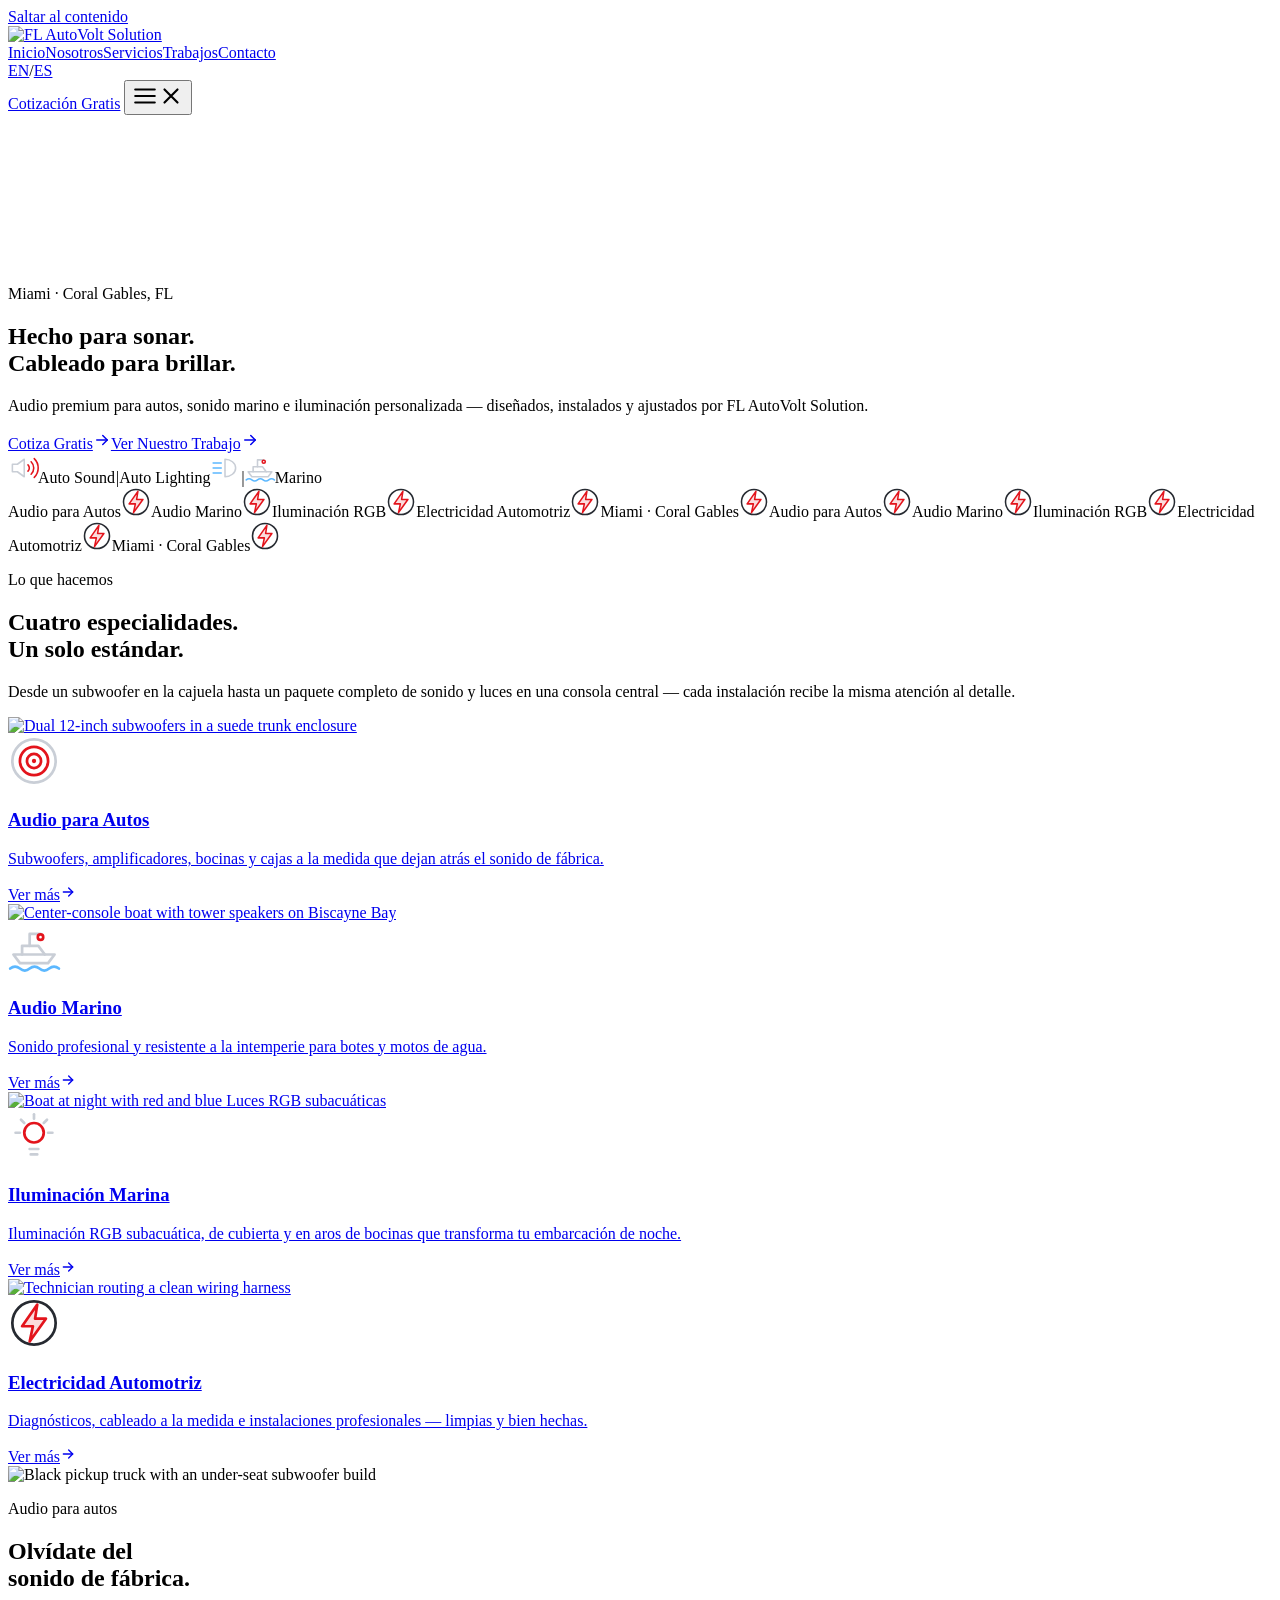
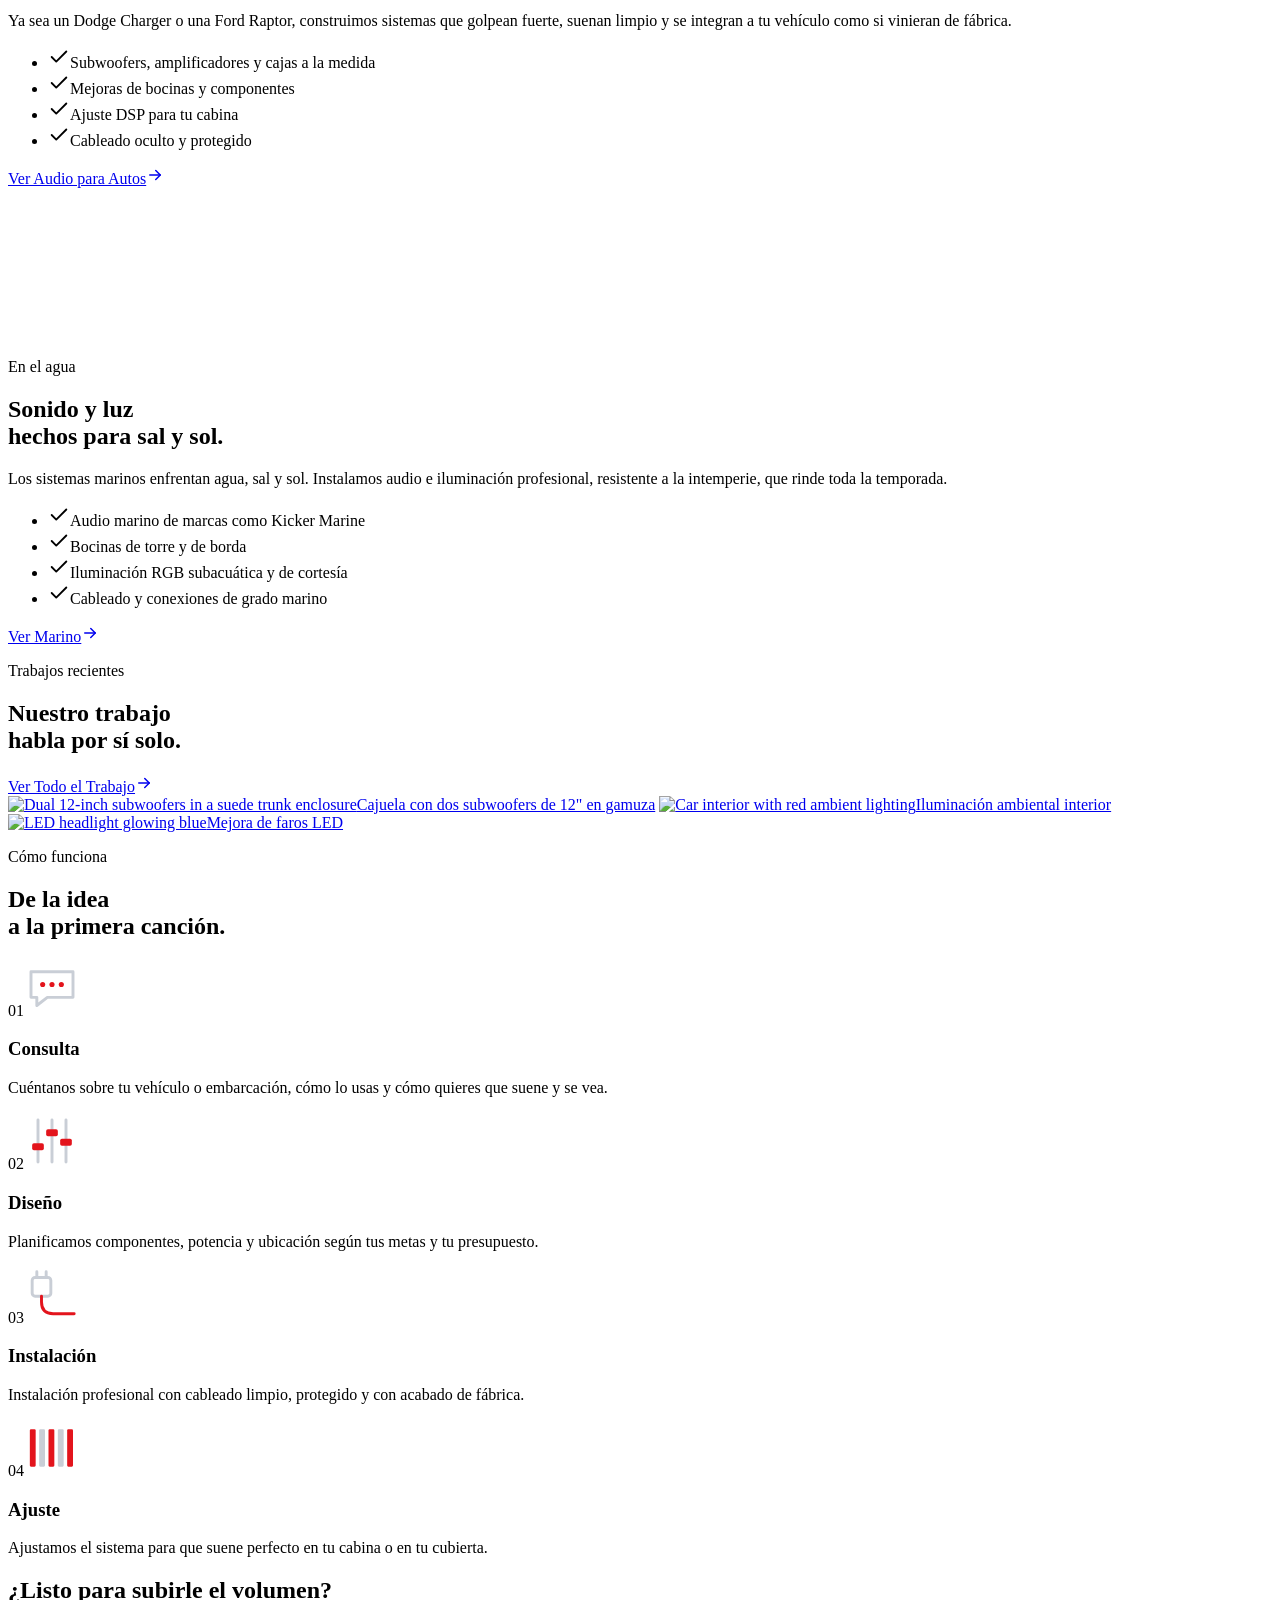
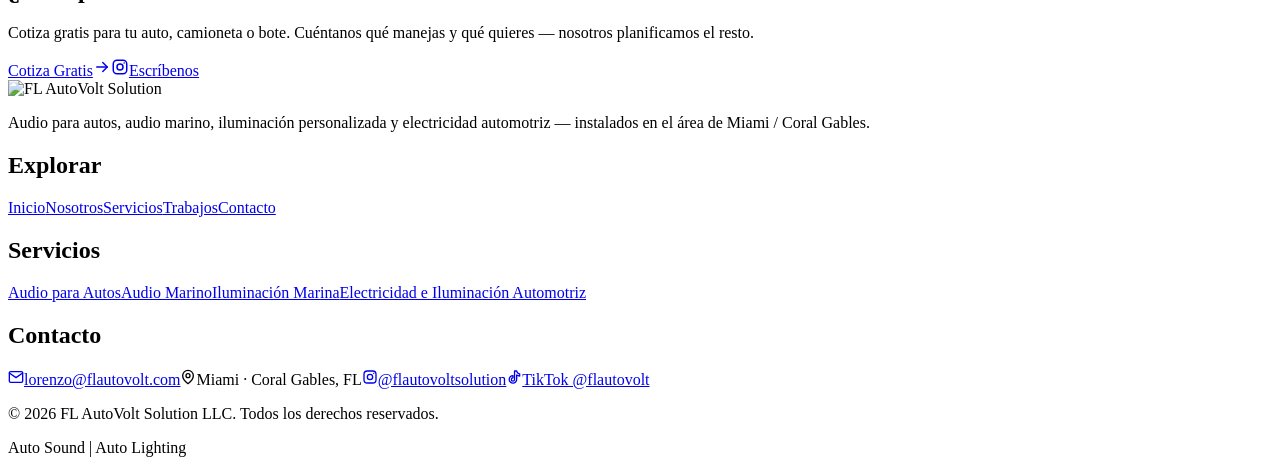
==== commit 50f493c3: "Add contact email lorenzo@flautovolt.com Co-Authored-By: Claude Opus 5.5 <noreply@anthropic.com> Cla" ====
--- a/public/es/index.html
+++ b/public/es/index.html
@@ -119,7 +119,7 @@
 <p>Audio para autos, audio marino, iluminación personalizada y electricidad automotriz — instalados en el área de Miami / Coral Gables.</p></div>
 <div class="footer__col"><h2 class="footer__title">Explorar</h2><a href="/">Inicio</a><a href="/about">Nosotros</a><a href="/services">Servicios</a><a href="/works">Trabajos</a><a href="/contact">Contacto</a></div>
 <div class="footer__col"><h2 class="footer__title">Servicios</h2><a href="/services#car-audio">Audio para Autos</a><a href="/services#marine-audio">Audio Marino</a><a href="/services#marine-lighting">Iluminación Marina</a><a href="/services#auto-electrical">Electricidad e Iluminación Automotriz</a></div>
-<div class="footer__col"><h2 class="footer__title">Contacto</h2><span><svg class="i" width="16" height="16" viewBox="0 0 24 24" fill="none" stroke="currentColor" stroke-width="2" stroke-linecap="round" stroke-linejoin="round" aria-hidden="true"><path d="M20 10c0 6-8 12-8 12s-8-6-8-12a8 8 0 0 1 16 0z"/><circle cx="12" cy="10" r="3"/></svg>Miami · Coral Gables, FL</span><a href="https://www.instagram.com/flautovoltsolution/" rel="noopener" target="_blank"><svg class="i" width="16" height="16" viewBox="0 0 24 24" fill="none" stroke="currentColor" stroke-width="2" stroke-linecap="round" stroke-linejoin="round" aria-hidden="true"><rect x="3" y="3" width="18" height="18" rx="5"/><circle cx="12" cy="12" r="4"/><path d="M17.5 6.5h.01"/></svg>@flautovoltsolution</a><a href="https://www.tiktok.com/@flautovolt" rel="noopener" target="_blank"><svg class="i" width="16" height="16" viewBox="0 0 24 24" fill="none" stroke="currentColor" stroke-width="2" stroke-linecap="round" stroke-linejoin="round" aria-hidden="true"><path d="M16 3c.4 2.4 2 4 4.5 4.3v3.2a8 8 0 0 1-4.5-1.4v6.4A5.6 5.6 0 1 1 10.4 10v3.3a2.4 2.4 0 1 0 2.4 2.4V3z"/></svg>TikTok @flautovolt</a></div>
+<div class="footer__col"><h2 class="footer__title">Contacto</h2><a href="mailto:lorenzo@flautovolt.com"><svg class="i" width="16" height="16" viewBox="0 0 24 24" fill="none" stroke="currentColor" stroke-width="2" stroke-linecap="round" stroke-linejoin="round" aria-hidden="true"><rect x="2" y="4" width="20" height="16" rx="2"/><path d="m22 6-10 7L2 6"/></svg>lorenzo@flautovolt.com</a><span><svg class="i" width="16" height="16" viewBox="0 0 24 24" fill="none" stroke="currentColor" stroke-width="2" stroke-linecap="round" stroke-linejoin="round" aria-hidden="true"><path d="M20 10c0 6-8 12-8 12s-8-6-8-12a8 8 0 0 1 16 0z"/><circle cx="12" cy="10" r="3"/></svg>Miami · Coral Gables, FL</span><a href="https://www.instagram.com/flautovoltsolution/" rel="noopener" target="_blank"><svg class="i" width="16" height="16" viewBox="0 0 24 24" fill="none" stroke="currentColor" stroke-width="2" stroke-linecap="round" stroke-linejoin="round" aria-hidden="true"><rect x="3" y="3" width="18" height="18" rx="5"/><circle cx="12" cy="12" r="4"/><path d="M17.5 6.5h.01"/></svg>@flautovoltsolution</a><a href="https://www.tiktok.com/@flautovolt" rel="noopener" target="_blank"><svg class="i" width="16" height="16" viewBox="0 0 24 24" fill="none" stroke="currentColor" stroke-width="2" stroke-linecap="round" stroke-linejoin="round" aria-hidden="true"><path d="M16 3c.4 2.4 2 4 4.5 4.3v3.2a8 8 0 0 1-4.5-1.4v6.4A5.6 5.6 0 1 1 10.4 10v3.3a2.4 2.4 0 1 0 2.4 2.4V3z"/></svg>TikTok @flautovolt</a></div>
 </div>
 <div class="wrap footer__bottom"><p>© <span data-year>2026</span> FL AutoVolt Solution LLC. Todos los derechos reservados.</p><p class="footer__tag"><span class="red">Auto Sound</span> | <span>Auto Lighting</span></p></div>
 </footer>
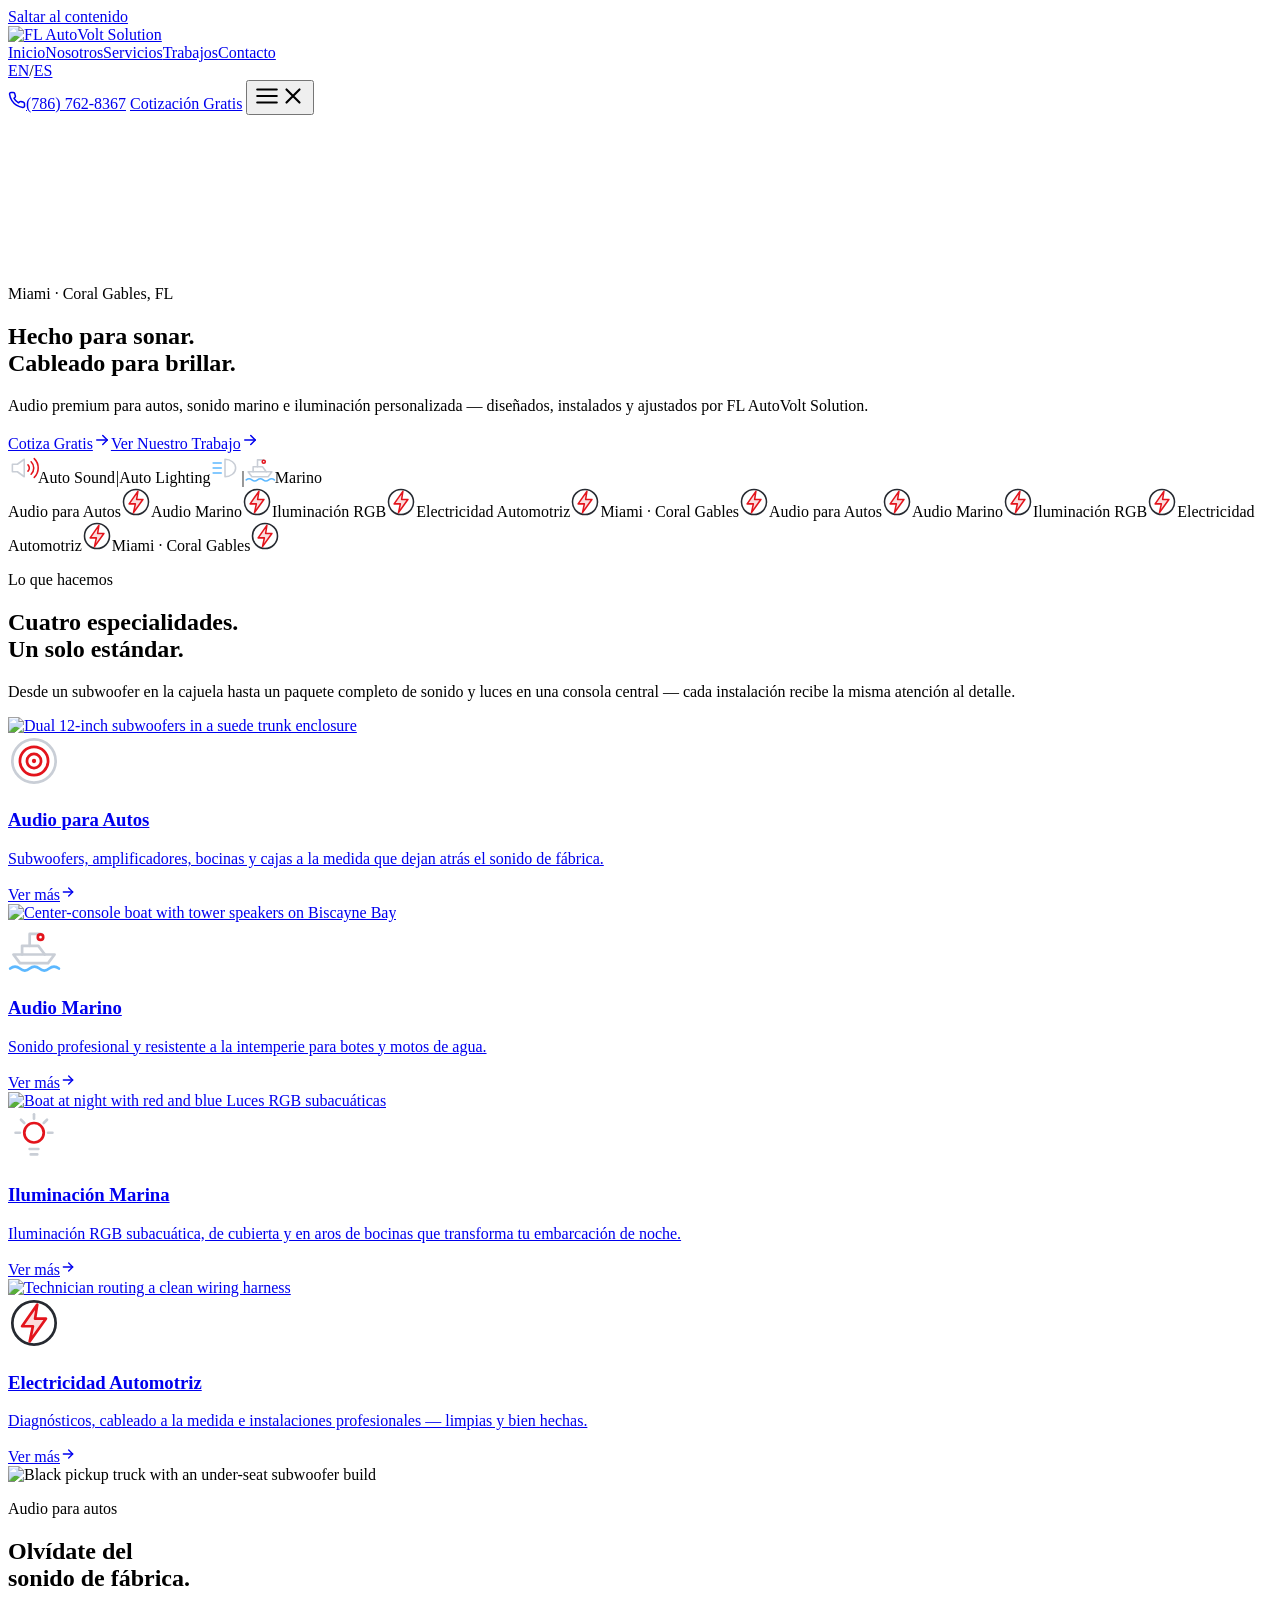
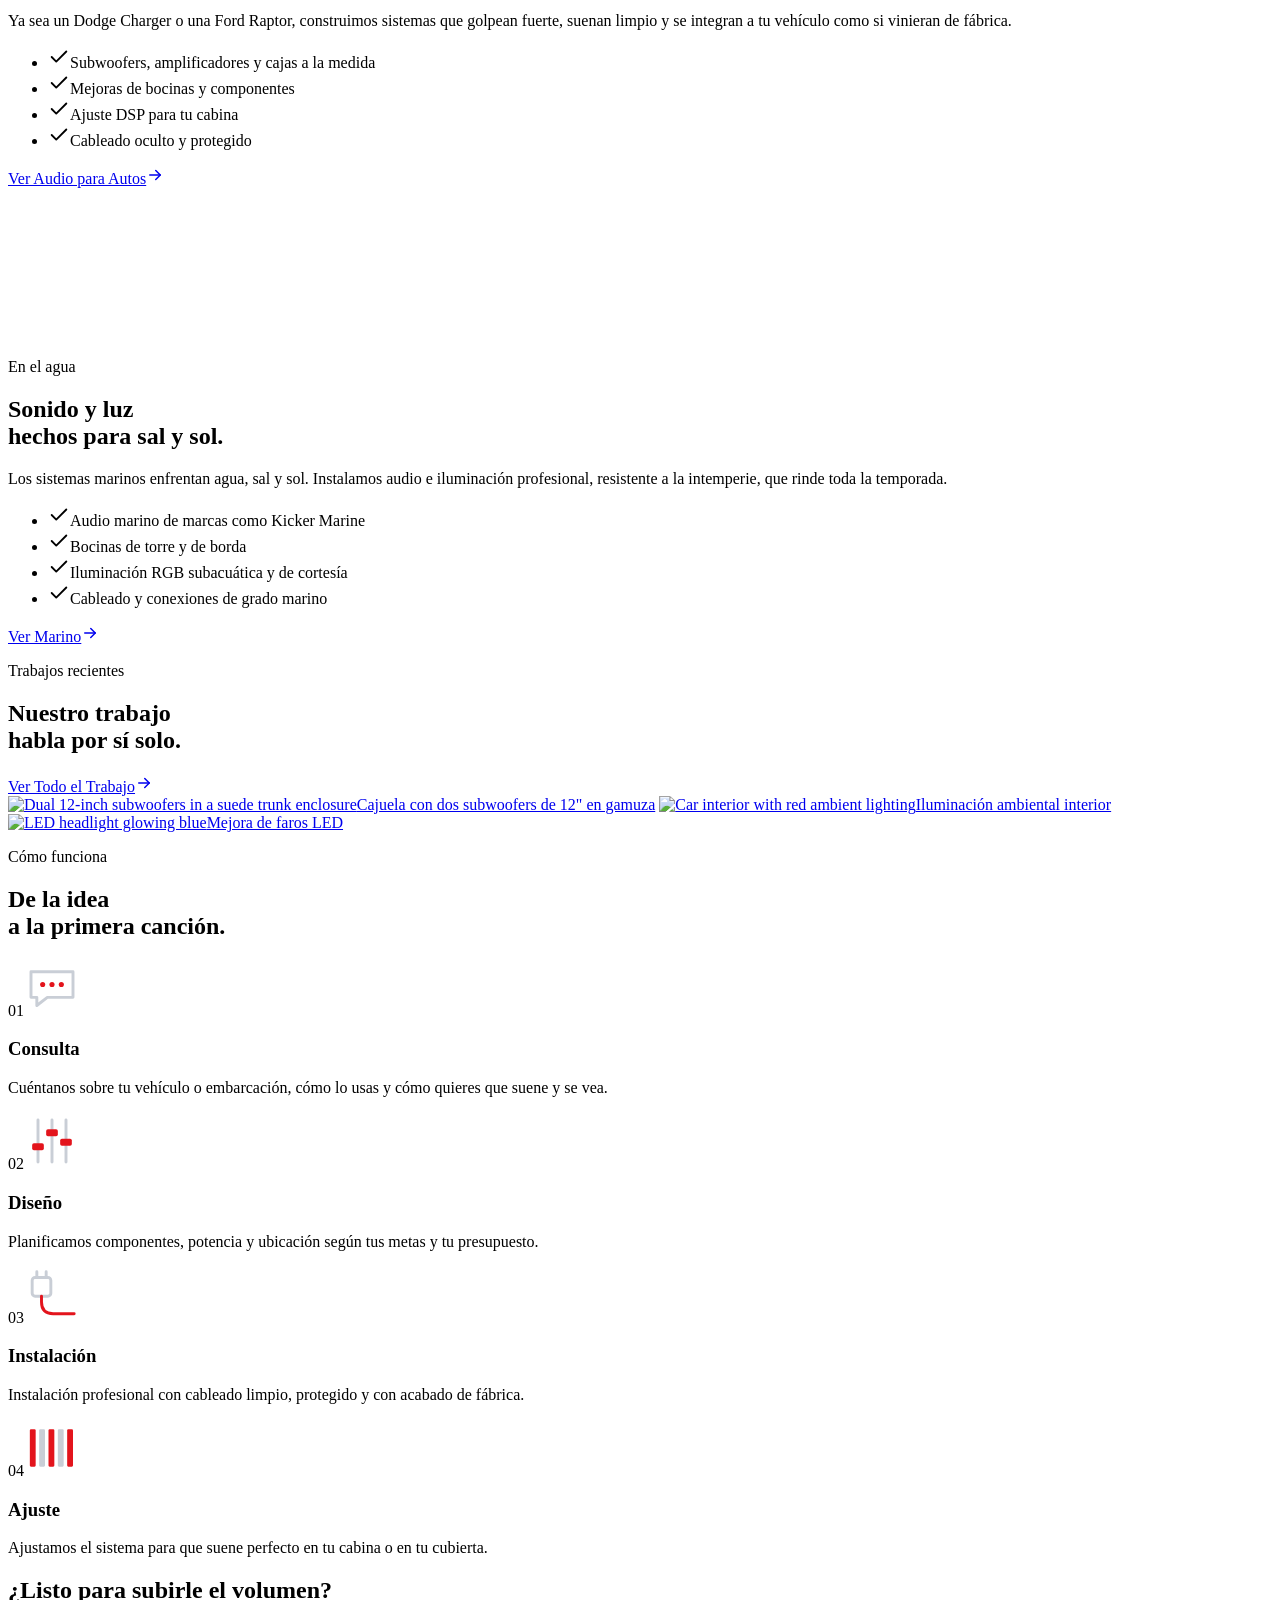
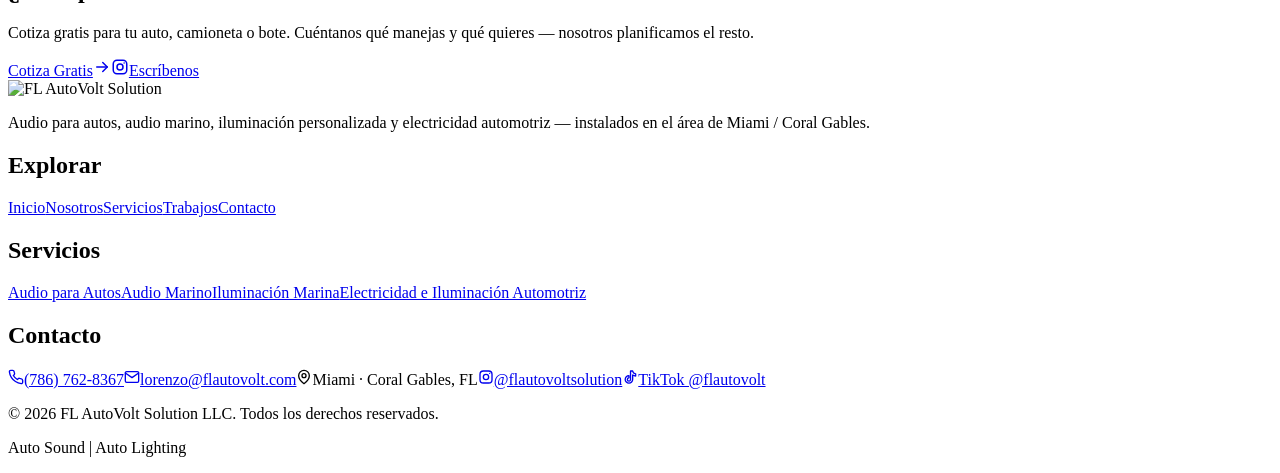
==== commit 431d07a6: "Add call/text number (786) 762-8367 Co-Authored-By: Claude Opus 5.5 <noreply@anthropic.com> Claude-S" ====
--- a/public/es/index.html
+++ b/public/es/index.html
@@ -34,7 +34,7 @@
 <a class="brand" href="/" aria-label="FL AutoVolt Solution — inicio"><img src="/assets/img/logo.jpg" alt="FL AutoVolt Solution" width="176" height="96"></a>
 <nav class="nav" id="nav" aria-label="Principal"><a href="/" aria-current="page">Inicio</a><a href="/about">Nosotros</a><a href="/services">Servicios</a><a href="/works">Trabajos</a><a href="/contact">Contacto</a></nav>
 <div class="header-actions"><div class="lang" aria-label="Idioma"><a href="/" lang="en" hreflang="en" aria-current="true">EN</a><span>/</span><a href="/es/" lang="es" hreflang="es">ES</a></div>
-
+<a class="header-phone" href="tel:+17867628367"><svg class="i" width="18" height="18" viewBox="0 0 24 24" fill="none" stroke="currentColor" stroke-width="2" stroke-linecap="round" stroke-linejoin="round" aria-hidden="true"><path d="M22 16.9v3a2 2 0 0 1-2.2 2 19.8 19.8 0 0 1-8.6-3.1 19.5 19.5 0 0 1-6-6A19.8 19.8 0 0 1 2.1 4.2 2 2 0 0 1 4.1 2h3a2 2 0 0 1 2 1.7c.1.9.4 1.8.7 2.7a2 2 0 0 1-.5 2.1L8 9.8a16 16 0 0 0 6 6l1.3-1.3a2 2 0 0 1 2.1-.4c.9.3 1.8.6 2.7.7a2 2 0 0 1 1.7 2z"/></svg><span>(786) 762-8367</span></a>
 <a class="btn btn--red btn--sm fa-btn" href="/contact">Cotización Gratis</a>
 <button class="burger" type="button" aria-controls="nav" aria-expanded="false" aria-label="Menú"><svg class="i burger__open" width="26" height="26" viewBox="0 0 24 24" fill="none" stroke="currentColor" stroke-width="2" stroke-linecap="round" stroke-linejoin="round" aria-hidden="true"><path d="M3 6h18M3 12h18M3 18h18"/></svg><svg class="i burger__close" width="26" height="26" viewBox="0 0 24 24" fill="none" stroke="currentColor" stroke-width="2" stroke-linecap="round" stroke-linejoin="round" aria-hidden="true"><path d="M6 6l12 12M18 6 6 18"/></svg></button>
 </div>
@@ -119,7 +119,7 @@
 <p>Audio para autos, audio marino, iluminación personalizada y electricidad automotriz — instalados en el área de Miami / Coral Gables.</p></div>
 <div class="footer__col"><h2 class="footer__title">Explorar</h2><a href="/">Inicio</a><a href="/about">Nosotros</a><a href="/services">Servicios</a><a href="/works">Trabajos</a><a href="/contact">Contacto</a></div>
 <div class="footer__col"><h2 class="footer__title">Servicios</h2><a href="/services#car-audio">Audio para Autos</a><a href="/services#marine-audio">Audio Marino</a><a href="/services#marine-lighting">Iluminación Marina</a><a href="/services#auto-electrical">Electricidad e Iluminación Automotriz</a></div>
-<div class="footer__col"><h2 class="footer__title">Contacto</h2><a href="mailto:lorenzo@flautovolt.com"><svg class="i" width="16" height="16" viewBox="0 0 24 24" fill="none" stroke="currentColor" stroke-width="2" stroke-linecap="round" stroke-linejoin="round" aria-hidden="true"><rect x="2" y="4" width="20" height="16" rx="2"/><path d="m22 6-10 7L2 6"/></svg>lorenzo@flautovolt.com</a><span><svg class="i" width="16" height="16" viewBox="0 0 24 24" fill="none" stroke="currentColor" stroke-width="2" stroke-linecap="round" stroke-linejoin="round" aria-hidden="true"><path d="M20 10c0 6-8 12-8 12s-8-6-8-12a8 8 0 0 1 16 0z"/><circle cx="12" cy="10" r="3"/></svg>Miami · Coral Gables, FL</span><a href="https://www.instagram.com/flautovoltsolution/" rel="noopener" target="_blank"><svg class="i" width="16" height="16" viewBox="0 0 24 24" fill="none" stroke="currentColor" stroke-width="2" stroke-linecap="round" stroke-linejoin="round" aria-hidden="true"><rect x="3" y="3" width="18" height="18" rx="5"/><circle cx="12" cy="12" r="4"/><path d="M17.5 6.5h.01"/></svg>@flautovoltsolution</a><a href="https://www.tiktok.com/@flautovolt" rel="noopener" target="_blank"><svg class="i" width="16" height="16" viewBox="0 0 24 24" fill="none" stroke="currentColor" stroke-width="2" stroke-linecap="round" stroke-linejoin="round" aria-hidden="true"><path d="M16 3c.4 2.4 2 4 4.5 4.3v3.2a8 8 0 0 1-4.5-1.4v6.4A5.6 5.6 0 1 1 10.4 10v3.3a2.4 2.4 0 1 0 2.4 2.4V3z"/></svg>TikTok @flautovolt</a></div>
+<div class="footer__col"><h2 class="footer__title">Contacto</h2><a href="tel:+17867628367"><svg class="i" width="16" height="16" viewBox="0 0 24 24" fill="none" stroke="currentColor" stroke-width="2" stroke-linecap="round" stroke-linejoin="round" aria-hidden="true"><path d="M22 16.9v3a2 2 0 0 1-2.2 2 19.8 19.8 0 0 1-8.6-3.1 19.5 19.5 0 0 1-6-6A19.8 19.8 0 0 1 2.1 4.2 2 2 0 0 1 4.1 2h3a2 2 0 0 1 2 1.7c.1.9.4 1.8.7 2.7a2 2 0 0 1-.5 2.1L8 9.8a16 16 0 0 0 6 6l1.3-1.3a2 2 0 0 1 2.1-.4c.9.3 1.8.6 2.7.7a2 2 0 0 1 1.7 2z"/></svg>(786) 762-8367</a><a href="mailto:lorenzo@flautovolt.com"><svg class="i" width="16" height="16" viewBox="0 0 24 24" fill="none" stroke="currentColor" stroke-width="2" stroke-linecap="round" stroke-linejoin="round" aria-hidden="true"><rect x="2" y="4" width="20" height="16" rx="2"/><path d="m22 6-10 7L2 6"/></svg>lorenzo@flautovolt.com</a><span><svg class="i" width="16" height="16" viewBox="0 0 24 24" fill="none" stroke="currentColor" stroke-width="2" stroke-linecap="round" stroke-linejoin="round" aria-hidden="true"><path d="M20 10c0 6-8 12-8 12s-8-6-8-12a8 8 0 0 1 16 0z"/><circle cx="12" cy="10" r="3"/></svg>Miami · Coral Gables, FL</span><a href="https://www.instagram.com/flautovoltsolution/" rel="noopener" target="_blank"><svg class="i" width="16" height="16" viewBox="0 0 24 24" fill="none" stroke="currentColor" stroke-width="2" stroke-linecap="round" stroke-linejoin="round" aria-hidden="true"><rect x="3" y="3" width="18" height="18" rx="5"/><circle cx="12" cy="12" r="4"/><path d="M17.5 6.5h.01"/></svg>@flautovoltsolution</a><a href="https://www.tiktok.com/@flautovolt" rel="noopener" target="_blank"><svg class="i" width="16" height="16" viewBox="0 0 24 24" fill="none" stroke="currentColor" stroke-width="2" stroke-linecap="round" stroke-linejoin="round" aria-hidden="true"><path d="M16 3c.4 2.4 2 4 4.5 4.3v3.2a8 8 0 0 1-4.5-1.4v6.4A5.6 5.6 0 1 1 10.4 10v3.3a2.4 2.4 0 1 0 2.4 2.4V3z"/></svg>TikTok @flautovolt</a></div>
 </div>
 <div class="wrap footer__bottom"><p>© <span data-year>2026</span> FL AutoVolt Solution LLC. Todos los derechos reservados.</p><p class="footer__tag"><span class="red">Auto Sound</span> | <span>Auto Lighting</span></p></div>
 </footer>
